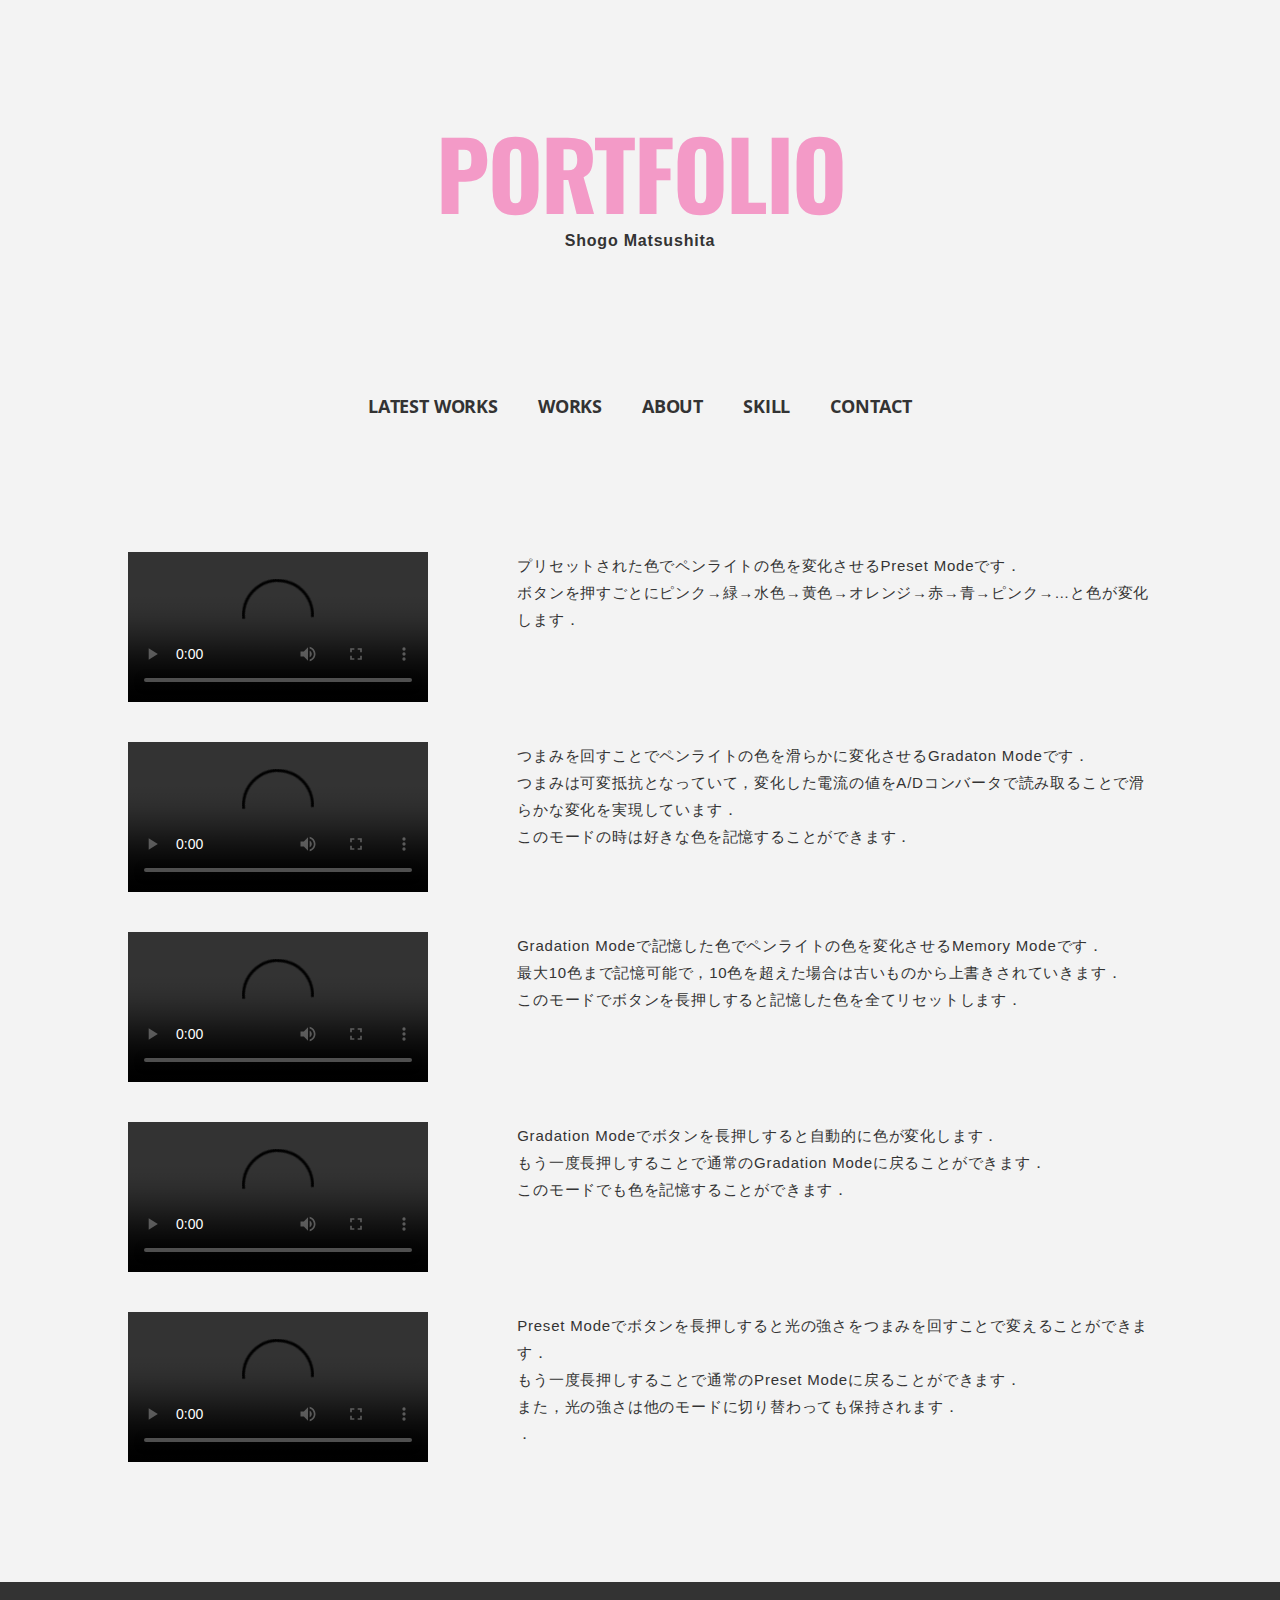
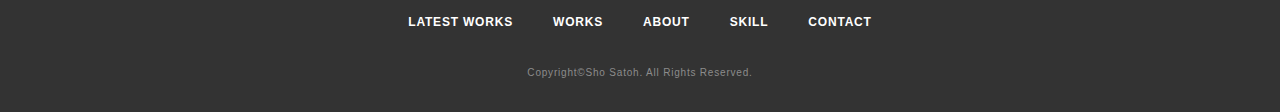
==== demo.html @ dbaa2c92 "seventh commit" ====
<!DOCTYPE html>
<html>
<head>
  <meta charset="utf-8">
  <meta name="viewport" content="width=device-width,initial-scale=1.0,user-scalable=no">
  <meta property='og:type' content='website'>
  <meta property='og:title' content='Shogo Matsushita Portfolio'>
  <meta property='og:url' content='URL入る'>
  <meta property='og:description' content='Shogo Matsushita&#39;s portfolio'>
  <meta property="og:image" content="img/ogp.png">
  <meta name="description" content="Shogo Matsushita&#39;s portfolio" />
  <title>Shogo Matsushita Portfolio</title>
  <link href="https://fonts.googleapis.com/css?family=Yesteryear" rel="stylesheet">
  <link href="https://fonts.googleapis.com/css?family=Oswald:700" rel="stylesheet">
  <link href="https://fonts.googleapis.com/css?family=Open+Sans:700" rel="stylesheet">
  <link href="css/reset.css" media="all" rel="stylesheet" type="text/css" />
  <link href="css/photoswipe/photoswipe.css" media="all" rel="stylesheet" type="text/css" />
  <link href="css/photoswipe/default-skin/default-skin.css" media="all" rel="stylesheet" type="text/css" />
  <link href="css/style.css" media="all" rel="stylesheet" type="text/css" />
  <link rel="shortcut icon" href="img/favicon.ico" />
</head>

<body>
  <div id="wrapper">
    <header id="header">
      <h1 class="logo">
        <span class="logo-title">PORTFOLIO</span>
        <span class="logo-desc">Shogo Matsushita</span>
      </h1>
    </header>
    <nav id="gnav">
      <ul>
        <li><a href="index.html#latestworks">LATEST WORKS</a></li>
        <li><a href="index.html#works">WORKS</a></li>
        <li><a href="index.html#about">ABOUT</a></li>
        <li><a href="index.html#skill">SKILL</a></li>
        <li><a href="index.html#contact">CONTACT</a></li>
      </ul>
    </nav>
    <main id="contents">
        <div class="two-column-wrapper">
          <div class="two-column-image">
            <video src="video/works/preset.mp4" controls></video>
          </div>
          <div class="two-column-desc">
            <p class="text">
              プリセットされた色でペンライトの色を変化させるPreset Modeです．<br>
              ボタンを押すごとにピンク→緑→水色→黄色→オレンジ→赤→青→ピンク→…と色が変化します．
            </p>
          </div>
        </div>

        <div class="two-column-wrapper">
          <div class="two-column-image">
            <video src="video/works/gradation.mp4" controls></video>
          </div>
          <div class="two-column-desc">
            <p class="text">
              つまみを回すことでペンライトの色を滑らかに変化させるGradaton Modeです．<br>
              つまみは可変抵抗となっていて，変化した電流の値をA/Dコンバータで読み取ることで滑らかな変化を実現しています．<br>
              このモードの時は好きな色を記憶することができます．
            </p>
          </div>
        </div>

        <div class="two-column-wrapper">
          <div class="two-column-image">
            <video src="video/works/memorize.mp4" controls></video>
          </div>
          <div class="two-column-desc">
            <p class="text">
              Gradation Modeで記憶した色でペンライトの色を変化させるMemory Modeです．<br>
              最大10色まで記憶可能で，10色を超えた場合は古いものから上書きされていきます．<br>
              このモードでボタンを長押しすると記憶した色を全てリセットします．
            </p>
          </div>
        </div>

        <div class="two-column-wrapper">
          <div class="two-column-image">
            <video src="video/works/auto_gradation.mp4" controls></video>
          </div>
          <div class="two-column-desc">
            <p class="text">
              Gradation Modeでボタンを長押しすると自動的に色が変化します．<br>
              もう一度長押しすることで通常のGradation Modeに戻ることができます．<br>
              このモードでも色を記憶することができます．
            </p>
          </div>
        </div>

        <div class="two-column-wrapper">
          <div class="two-column-image">
            <video src="video/works/intensity.mp4" controls></video>
          </div>
          <div class="two-column-desc">
            <p class="text">
              Preset Modeでボタンを長押しすると光の強さをつまみを回すことで変えることができます．<br>
              もう一度長押しすることで通常のPreset Modeに戻ることができます．<br>
              また，光の強さは他のモードに切り替わっても保持されます．<br>．
            </p>
          </div>
        </div>
    </main>
    <footer id="footer">
      <div class="inner">
        <nav class="footer-link">
          <ul>
            <li><a href="index.html#latestworks">LATEST WORKS</a></li>
            <li><a href="index.html#works">WORKS</a></li>
            <li><a href="index.html#about">ABOUT</a></li>
            <li><a href="index.html#skill">SKILL</a></li>
            <li><a href="index.html#contact">CONTACT</a></li>
          </ul>
        </nav>
        <p class="copyright">Copyright&copy;Sho Satoh. All Rights Reserved.</p>
      </div>
    </footer>
  </div>


  <!-- Root element of PhotoSwipe. Must have class pswp. -->
  <div class="pswp" tabindex="-1" role="dialog" aria-hidden="true">

    <!-- Background of PhotoSwipe.
           It's a separate element as animating opacity is faster than rgba(). -->
    <div class="pswp__bg"></div>

    <!-- Slides wrapper with overflow:hidden. -->
    <div class="pswp__scroll-wrap">

      <!-- Container that holds slides.
              PhotoSwipe keeps only 3 of them in the DOM to save memory.
              Don't modify these 3 pswp__item elements, data is added later on. -->
      <div class="pswp__container">
        <div class="pswp__item"></div>
        <div class="pswp__item"></div>
        <div class="pswp__item"></div>
      </div>

      <!-- Default (PhotoSwipeUI_Default) interface on top of sliding area. Can be changed. -->
      <div class="pswp__ui pswp__ui--hidden">

        <div class="pswp__top-bar">

          <!--  Controls are self-explanatory. Order can be changed. -->

          <div class="pswp__counter"></div>

          <button class="pswp__button pswp__button--close" title="Close (Esc)"></button>



          <button class="pswp__button pswp__button--fs" title="Toggle fullscreen"></button>

          <button class="pswp__button pswp__button--zoom" title="Zoom in/out"></button>

          <!-- Preloader demo http://codepen.io/dimsemenov/pen/yyBWoR -->
          <!-- element will get class pswp__preloader--active when preloader is running -->
          <div class="pswp__preloader">
            <div class="pswp__preloader__icn">
              <div class="pswp__preloader__cut">
                <div class="pswp__preloader__donut"></div>
              </div>
            </div>
          </div>
        </div>

        <div class="pswp__share-modal pswp__share-modal--hidden pswp__single-tap">
          <div class="pswp__share-tooltip"></div>
        </div>

        <button class="pswp__button pswp__button--arrow--left" title="Previous (arrow left)">
              </button>

        <button class="pswp__button pswp__button--arrow--right" title="Next (arrow right)">
              </button>

        <div class="pswp__caption">
          <div class="pswp__caption__center"></div>
        </div>

      </div>

    </div>


  </div>
  <script src="https://ajax.googleapis.com/ajax/libs/jquery/1.12.4/jquery.min.js"></script>
  <script type='text/javascript' src="js/photoswipe/photoswipe.min.js"></script>
  <script type='text/javascript' src="js/photoswipe/photoswipe-ui-default.js"></script>
  <script type='text/javascript' src="js/photoswipe/photoswipe_setup.js"></script>
  <script type='text/javascript' src="js/script.js"></script>
</body>
</html>
---- css/photoswipe/photoswipe.css ----
/*! PhotoSwipe main CSS by Dmitry Semenov | photoswipe.com | MIT license */
/*
	Styles for basic PhotoSwipe functionality (sliding area, open/close transitions)
*/
/* pswp = photoswipe */
.pswp {
  display: none;
  position: absolute;
  width: 100%;
  height: 100%;
  left: 0;
  top: 0;
  overflow: hidden;
  -ms-touch-action: none;
  touch-action: none;
  z-index: 1500;
  -webkit-text-size-adjust: 100%;
  /* create separate layer, to avoid paint on window.onscroll in webkit/blink */
  -webkit-backface-visibility: hidden;
  outline: none; }
  .pswp * {
    -webkit-box-sizing: border-box;
            box-sizing: border-box; }
  .pswp img {
    max-width: none; }

/* style is added when JS option showHideOpacity is set to true */
.pswp--animate_opacity {
  /* 0.001, because opacity:0 doesn't trigger Paint action, which causes lag at start of transition */
  opacity: 0.001;
  will-change: opacity;
  /* for open/close transition */
  -webkit-transition: opacity 333ms cubic-bezier(0.4, 0, 0.22, 1);
          transition: opacity 333ms cubic-bezier(0.4, 0, 0.22, 1); }

.pswp--open {
  display: block; }

.pswp--zoom-allowed .pswp__img {
  /* autoprefixer: off */
  cursor: -webkit-zoom-in;
  cursor: -moz-zoom-in;
  cursor: zoom-in; }

.pswp--zoomed-in .pswp__img {
  /* autoprefixer: off */
  cursor: -webkit-grab;
  cursor: -moz-grab;
  cursor: grab; }

.pswp--dragging .pswp__img {
  /* autoprefixer: off */
  cursor: -webkit-grabbing;
  cursor: -moz-grabbing;
  cursor: grabbing; }

/*
	Background is added as a separate element.
	As animating opacity is much faster than animating rgba() background-color.
*/
.pswp__bg {
  position: absolute;
  left: 0;
  top: 0;
  width: 100%;
  height: 100%;
  background: #000;
  opacity: 0;
  -webkit-transform: translateZ(0);
          transform: translateZ(0);
  -webkit-backface-visibility: hidden;
  will-change: opacity; }

.pswp__scroll-wrap {
  position: absolute;
  left: 0;
  top: 0;
  width: 100%;
  height: 100%;
  overflow: hidden; }

.pswp__container,
.pswp__zoom-wrap {
  -ms-touch-action: none;
  touch-action: none;
  position: absolute;
  left: 0;
  right: 0;
  top: 0;
  bottom: 0; }

/* Prevent selection and tap highlights */
.pswp__container,
.pswp__img {
  -webkit-user-select: none;
  -moz-user-select: none;
  -ms-user-select: none;
      user-select: none;
  -webkit-tap-highlight-color: transparent;
  -webkit-touch-callout: none; }

.pswp__zoom-wrap {
  position: absolute;
  width: 100%;
  -webkit-transform-origin: left top;
  -ms-transform-origin: left top;
  transform-origin: left top;
  /* for open/close transition */
  -webkit-transition: -webkit-transform 333ms cubic-bezier(0.4, 0, 0.22, 1);
          transition: transform 333ms cubic-bezier(0.4, 0, 0.22, 1); }

.pswp__bg {
  will-change: opacity;
  /* for open/close transition */
  -webkit-transition: opacity 333ms cubic-bezier(0.4, 0, 0.22, 1);
          transition: opacity 333ms cubic-bezier(0.4, 0, 0.22, 1); }

.pswp--animated-in .pswp__bg,
.pswp--animated-in .pswp__zoom-wrap {
  -webkit-transition: none;
  transition: none; }

.pswp__container,
.pswp__zoom-wrap {
  -webkit-backface-visibility: hidden; }

.pswp__item {
  position: absolute;
  left: 0;
  right: 0;
  top: 0;
  bottom: 0;
  overflow: hidden; }

.pswp__img {
  position: absolute;
  width: auto;
  height: auto;
  top: 0;
  left: 0; }

/*
	stretched thumbnail or div placeholder element (see below)
	style is added to avoid flickering in webkit/blink when layers overlap
*/
.pswp__img--placeholder {
  -webkit-backface-visibility: hidden; }

/*
	div element that matches size of large image
	large image loads on top of it
*/
.pswp__img--placeholder--blank {
  background: #222; }

.pswp--ie .pswp__img {
  width: 100% !important;
  height: auto !important;
  left: 0;
  top: 0; }

/*
	Error message appears when image is not loaded
	(JS option errorMsg controls markup)
*/
.pswp__error-msg {
  position: absolute;
  left: 0;
  top: 50%;
  width: 100%;
  text-align: center;
  font-size: 14px;
  line-height: 16px;
  margin-top: -8px;
  color: #CCC; }

.pswp__error-msg a {
  color: #CCC;
  text-decoration: underline; }
---- css/photoswipe/default-skin/default-skin.css ----
/*! PhotoSwipe Default UI CSS by Dmitry Semenov | photoswipe.com | MIT license */
/*

	Contents:

	1. Buttons
	2. Share modal and links
	3. Index indicator ("1 of X" counter)
	4. Caption
	5. Loading indicator
	6. Additional styles (root element, top bar, idle state, hidden state, etc.)

*/
/*
	
	1. Buttons

 */
/* <button> css reset */
.pswp__button {
  width: 44px;
  height: 44px;
  position: relative;
  background: none;
  cursor: pointer;
  overflow: visible;
  -webkit-appearance: none;
  display: block;
  border: 0;
  padding: 0;
  margin: 0;
  float: right;
  opacity: 0.75;
  -webkit-transition: opacity 0.2s;
          transition: opacity 0.2s;
  -webkit-box-shadow: none;
          box-shadow: none; }
  .pswp__button:focus, .pswp__button:hover {
    opacity: 1; }
  .pswp__button:active {
    outline: none;
    opacity: 0.9; }
  .pswp__button::-moz-focus-inner {
    padding: 0;
    border: 0; }

/* pswp__ui--over-close class it added when mouse is over element that should close gallery */
.pswp__ui--over-close .pswp__button--close {
  opacity: 1; }

.pswp__button,
.pswp__button--arrow--left:before,
.pswp__button--arrow--right:before {
  background: url(default-skin.png) 0 0 no-repeat;
  background-size: 264px 88px;
  width: 44px;
  height: 44px; }

@media (-webkit-min-device-pixel-ratio: 1.1), (-webkit-min-device-pixel-ratio: 1.09375), (min-resolution: 105dpi), (min-resolution: 1.1dppx) {
  /* Serve SVG sprite if browser supports SVG and resolution is more than 105dpi */
  .pswp--svg .pswp__button,
  .pswp--svg .pswp__button--arrow--left:before,
  .pswp--svg .pswp__button--arrow--right:before {
    background-image: url(default-skin.svg); }
  .pswp--svg .pswp__button--arrow--left,
  .pswp--svg .pswp__button--arrow--right {
    background: none; } }

.pswp__button--close {
  background-position: 0 -44px; }

.pswp__button--share {
  background-position: -44px -44px; }

.pswp__button--fs {
  display: none; }

.pswp--supports-fs .pswp__button--fs {
  display: block; }

.pswp--fs .pswp__button--fs {
  background-position: -44px 0; }

.pswp__button--zoom {
  display: none;
  background-position: -88px 0; }

.pswp--zoom-allowed .pswp__button--zoom {
  display: block; }

.pswp--zoomed-in .pswp__button--zoom {
  background-position: -132px 0; }

/* no arrows on touch screens */
.pswp--touch .pswp__button--arrow--left,
.pswp--touch .pswp__button--arrow--right {
  visibility: hidden; }

/*
	Arrow buttons hit area
	(icon is added to :before pseudo-element)
*/
.pswp__button--arrow--left,
.pswp__button--arrow--right {
  background: none;
  top: 50%;
  margin-top: -50px;
  width: 70px;
  height: 100px;
  position: absolute; }

.pswp__button--arrow--left {
  left: 0; }

.pswp__button--arrow--right {
  right: 0; }

.pswp__button--arrow--left:before,
.pswp__button--arrow--right:before {
  content: '';
  top: 35px;
  background-color: rgba(0, 0, 0, 0.3);
  height: 30px;
  width: 32px;
  position: absolute; }

.pswp__button--arrow--left:before {
  left: 6px;
  background-position: -138px -44px; }

.pswp__button--arrow--right:before {
  right: 6px;
  background-position: -94px -44px; }

/*

	2. Share modal/popup and links

 */
.pswp__counter,
.pswp__share-modal {
  -webkit-user-select: none;
  -moz-user-select: none;
  -ms-user-select: none;
      user-select: none; }

.pswp__share-modal {
  display: block;
  background: rgba(0, 0, 0, 0.5);
  width: 100%;
  height: 100%;
  top: 0;
  left: 0;
  padding: 10px;
  position: absolute;
  z-index: 1600;
  opacity: 0;
  -webkit-transition: opacity 0.25s ease-out;
          transition: opacity 0.25s ease-out;
  -webkit-backface-visibility: hidden;
  will-change: opacity; }

.pswp__share-modal--hidden {
  display: none; }

.pswp__share-tooltip {
  z-index: 1620;
  position: absolute;
  background: #FFF;
  top: 56px;
  border-radius: 2px;
  display: block;
  width: auto;
  right: 44px;
  -webkit-box-shadow: 0 2px 5px rgba(0, 0, 0, 0.25);
          box-shadow: 0 2px 5px rgba(0, 0, 0, 0.25);
  -webkit-transform: translateY(6px);
      -ms-transform: translateY(6px);
          transform: translateY(6px);
  -webkit-transition: -webkit-transform 0.25s;
          transition: transform 0.25s;
  -webkit-backface-visibility: hidden;
  will-change: transform; }
  .pswp__share-tooltip a {
    display: block;
    padding: 8px 12px;
    color: #000;
    text-decoration: none;
    font-size: 14px;
    line-height: 18px; }
    .pswp__share-tooltip a:hover {
      text-decoration: none;
      color: #000; }
    .pswp__share-tooltip a:first-child {
      /* round corners on the first/last list item */
      border-radius: 2px 2px 0 0; }
    .pswp__share-tooltip a:last-child {
      border-radius: 0 0 2px 2px; }

.pswp__share-modal--fade-in {
  opacity: 1; }
  .pswp__share-modal--fade-in .pswp__share-tooltip {
    -webkit-transform: translateY(0);
        -ms-transform: translateY(0);
            transform: translateY(0); }

/* increase size of share links on touch devices */
.pswp--touch .pswp__share-tooltip a {
  padding: 16px 12px; }

a.pswp__share--facebook:before {
  content: '';
  display: block;
  width: 0;
  height: 0;
  position: absolute;
  top: -12px;
  right: 15px;
  border: 6px solid transparent;
  border-bottom-color: #FFF;
  -webkit-pointer-events: none;
  -moz-pointer-events: none;
  pointer-events: none; }

a.pswp__share--facebook:hover {
  background: #3E5C9A;
  color: #FFF; }
  a.pswp__share--facebook:hover:before {
    border-bottom-color: #3E5C9A; }

a.pswp__share--twitter:hover {
  background: #55ACEE;
  color: #FFF; }

a.pswp__share--pinterest:hover {
  background: #CCC;
  color: #CE272D; }

a.pswp__share--download:hover {
  background: #DDD; }

/*

	3. Index indicator ("1 of X" counter)

 */
.pswp__counter {
  position: absolute;
  left: 0;
  top: 0;
  height: 44px;
  font-size: 13px;
  line-height: 44px;
  color: #FFF;
  opacity: 0.75;
  padding: 0 10px; }

/*
	
	4. Caption

 */
.pswp__caption {
  position: absolute;
  left: 0;
  bottom: 0;
  width: 100%;
  min-height: 44px; }
  .pswp__caption small {
    font-size: 11px;
    color: #BBB; }

.pswp__caption__center {
  text-align: left;
  max-width: 420px;
  margin: 0 auto;
  font-size: 13px;
  padding: 10px;
  line-height: 20px;
  color: #CCC; }

.pswp__caption--empty {
  display: none; }

/* Fake caption element, used to calculate height of next/prev image */
.pswp__caption--fake {
  visibility: hidden; }

/*

	5. Loading indicator (preloader)

	You can play with it here - http://codepen.io/dimsemenov/pen/yyBWoR

 */
.pswp__preloader {
  width: 44px;
  height: 44px;
  position: absolute;
  top: 0;
  left: 50%;
  margin-left: -22px;
  opacity: 0;
  -webkit-transition: opacity 0.25s ease-out;
          transition: opacity 0.25s ease-out;
  will-change: opacity;
  direction: ltr; }

.pswp__preloader__icn {
  width: 20px;
  height: 20px;
  margin: 12px; }

.pswp__preloader--active {
  opacity: 1; }
  .pswp__preloader--active .pswp__preloader__icn {
    /* We use .gif in browsers that don't support CSS animation */
    background: url(preloader.gif) 0 0 no-repeat; }

.pswp--css_animation .pswp__preloader--active {
  opacity: 1; }
  .pswp--css_animation .pswp__preloader--active .pswp__preloader__icn {
    -webkit-animation: clockwise 500ms linear infinite;
            animation: clockwise 500ms linear infinite; }
  .pswp--css_animation .pswp__preloader--active .pswp__preloader__donut {
    -webkit-animation: donut-rotate 1000ms cubic-bezier(0.4, 0, 0.22, 1) infinite;
            animation: donut-rotate 1000ms cubic-bezier(0.4, 0, 0.22, 1) infinite; }

.pswp--css_animation .pswp__preloader__icn {
  background: none;
  opacity: 0.75;
  width: 14px;
  height: 14px;
  position: absolute;
  left: 15px;
  top: 15px;
  margin: 0; }

.pswp--css_animation .pswp__preloader__cut {
  /* 
			The idea of animating inner circle is based on Polymer ("material") loading indicator 
			 by Keanu Lee https://blog.keanulee.com/2014/10/20/the-tale-of-three-spinners.html
		*/
  position: relative;
  width: 7px;
  height: 14px;
  overflow: hidden; }

.pswp--css_animation .pswp__preloader__donut {
  -webkit-box-sizing: border-box;
          box-sizing: border-box;
  width: 14px;
  height: 14px;
  border: 2px solid #FFF;
  border-radius: 50%;
  border-left-color: transparent;
  border-bottom-color: transparent;
  position: absolute;
  top: 0;
  left: 0;
  background: none;
  margin: 0; }

@media screen and (max-width: 1024px) {
  .pswp__preloader {
    position: relative;
    left: auto;
    top: auto;
    margin: 0;
    float: right; } }

@-webkit-keyframes clockwise {
  0% {
    -webkit-transform: rotate(0deg);
            transform: rotate(0deg); }
  100% {
    -webkit-transform: rotate(360deg);
            transform: rotate(360deg); } }

@keyframes clockwise {
  0% {
    -webkit-transform: rotate(0deg);
            transform: rotate(0deg); }
  100% {
    -webkit-transform: rotate(360deg);
            transform: rotate(360deg); } }

@-webkit-keyframes donut-rotate {
  0% {
    -webkit-transform: rotate(0);
            transform: rotate(0); }
  50% {
    -webkit-transform: rotate(-140deg);
            transform: rotate(-140deg); }
  100% {
    -webkit-transform: rotate(0);
            transform: rotate(0); } }

@keyframes donut-rotate {
  0% {
    -webkit-transform: rotate(0);
            transform: rotate(0); }
  50% {
    -webkit-transform: rotate(-140deg);
            transform: rotate(-140deg); }
  100% {
    -webkit-transform: rotate(0);
            transform: rotate(0); } }

/*
	
	6. Additional styles

 */
/* root element of UI */
.pswp__ui {
  -webkit-font-smoothing: auto;
  visibility: visible;
  opacity: 1;
  z-index: 1550; }

/* top black bar with buttons and "1 of X" indicator */
.pswp__top-bar {
  position: absolute;
  left: 0;
  top: 0;
  height: 44px;
  width: 100%; }

.pswp__caption,
.pswp__top-bar,
.pswp--has_mouse .pswp__button--arrow--left,
.pswp--has_mouse .pswp__button--arrow--right {
  -webkit-backface-visibility: hidden;
  will-change: opacity;
  -webkit-transition: opacity 333ms cubic-bezier(0.4, 0, 0.22, 1);
          transition: opacity 333ms cubic-bezier(0.4, 0, 0.22, 1); }

/* pswp--has_mouse class is added only when two subsequent mousemove events occur */
.pswp--has_mouse .pswp__button--arrow--left,
.pswp--has_mouse .pswp__button--arrow--right {
  visibility: visible; }

.pswp__top-bar,
.pswp__caption {
  background-color: rgba(0, 0, 0, 0.5); }

/* pswp__ui--fit class is added when main image "fits" between top bar and bottom bar (caption) */
.pswp__ui--fit .pswp__top-bar,
.pswp__ui--fit .pswp__caption {
  background-color: rgba(0, 0, 0, 0.3); }

/* pswp__ui--idle class is added when mouse isn't moving for several seconds (JS option timeToIdle) */
.pswp__ui--idle .pswp__top-bar {
  opacity: 0; }

.pswp__ui--idle .pswp__button--arrow--left,
.pswp__ui--idle .pswp__button--arrow--right {
  opacity: 0; }

/*
	pswp__ui--hidden class is added when controls are hidden
	e.g. when user taps to toggle visibility of controls
*/
.pswp__ui--hidden .pswp__top-bar,
.pswp__ui--hidden .pswp__caption,
.pswp__ui--hidden .pswp__button--arrow--left,
.pswp__ui--hidden .pswp__button--arrow--right {
  /* Force paint & create composition layer for controls. */
  opacity: 0.001; }

/* pswp__ui--one-slide class is added when there is just one item in gallery */
.pswp__ui--one-slide .pswp__button--arrow--left,
.pswp__ui--one-slide .pswp__button--arrow--right,
.pswp__ui--one-slide .pswp__counter {
  display: none; }

.pswp__element--disabled {
  display: none !important; }

.pswp--minimal--dark .pswp__top-bar {
  background: none; }
---- css/style.css ----
/* CSS Document */

*, *:before, *:after {
  -webkit-box-sizing: border-box;
  -moz-box-sizing: border-box;
  -o-box-sizing: border-box;
  -ms-box-sizing: border-box;
  box-sizing: border-box;
}

body {
  font-family: 'ヒラギノ角ゴ Pro W3', 'Hiragino Kaku Gothic Pro', "游ゴシック Medium", "Yu Gothic Medium", "游ゴシック体", YuGothic, 'メイリオ', Meiryo, Osaka, 'ＭＳ Ｐゴシック', 'MS PGothic', sans-serif;
  color: #333;
  font-size: 15px;
  line-height: 1.8;
  letter-spacing: 0.8px;
  word-break: break-all;
}

a {
  color: #1ca9e3;
  text-decoration: none;
}

a:hover, a:hover img {
  opacity: .8;
  -webkit-transition: all .3s;
  -moz-transition: all .3s;
  -ms-transition: all .3s;
  -o-transition: all .3s;
  transition: all .3s;
}

img, video, object {
  max-width: 100%;
  height: auto;
  border: none;
  vertical-align: bottom;
  display: block;
}

ul, li {
  list-style: none;
}

/*--------------------------------
　全体
---------------------------------*/

#wrapper {
  background-color: #f3f3f3;
}

.inner {
  max-width: 1320px;
  width: 100%;
  margin: 0 auto;
  padding: 0 10px;
}

#contents {
  padding: 100px 0;
}

/*--------------------------------
　ヘッダー
---------------------------------*/

#header {
  display: -webkit-box;
  display: -ms-flexbox;
  display: flex;
  -webkit-box-pack: center;
  -ms-flex-pack: center;
  justify-content: center;
  -webkit-align-items: center;
  -ms-align-items: center;
  align-items: center;
  height: 380px;
}

#header .logo {
  display: block;
}

#header .logo-name {
  display: block;
  font-family: 'Yesteryear', cursive;
  display: block;
  position: relative;
  top: -8px;
  left: -60px;
  font-size: 36px;
  color: #d59fea;
  -webkit-transform: rotate(-10deg);
  transform: rotate(-10deg);
}

#header .logo-title {
  font-family: 'Oswald', sans-serif;
  font-size: 94px;
  color: #f39ac7;
  line-height: 1;
  letter-spacing: -2px;
}

#header .logo-desc {
  display: block;
  font-size: 16px;
  text-align: center;
  margin-top: 5px;
}

/*--------------------------------
　グローバルナビ
---------------------------------*/

#gnav {
  padding: 10px;
  font-family: 'Open sans', sans-serif;
  z-index: 100;
}

#gnav ul {
  display: -webkit-box;
  display: -ms-flexbox;
  display: flex;
  -ms-flex-wrap: wrap;
  flex-wrap: wrap;
  -webkit-box-pack: center;
  -ms-flex-pack: center;
  justify-content: center;
}

#gnav li {
  font-weight: bold;
  font-size: 18px;
  padding: 0 20px;
}

#gnav li:last-child {
  margin-right: 0;
}

#gnav li a {
  color: #333;
  letter-spacing: -0.01em;
}

#gnav.fixed {
  position: fixed;
  top: 0;
  left: 0;
  width: 100%;
  background-color: #f3f3f3;
  box-shadow: 0px 6px 3px -3px rgba(0, 0, 0, 0.2);
  -webkit-box-shadow: 0px 6px 3px -3px rgba(0, 0, 0, 0.2);
  -moz-box-shadow: 0px 6px 3px -3px rgba(0, 0, 0, 0.2);
  transform: translate3d(0, 0, 0);
}

/*--------------------------------
　Section
---------------------------------*/

.section .inner {
  padding: 80px 10px;
}

.section .section-title-block {
  text-align: center;
  margin-bottom: 30px;
}

.section .section-title {
  font-family: 'Oswald', sans-serif;
  letter-spacing: -0.01em;
  display: inline-block;
  font-size: 56px;
  font-weight: bold;
  margin-bottom: 10px;
  color: #f39ac7;
}

.section .section-desc {
  text-align: center;
}

.two-column-wrapper {
  width: 80%;
  margin: 0 auto;
  padding: 20px 0;
  display: -webkit-box;
  display: -ms-flexbox;
  display: flex;
  -ms-flex-wrap: nowrap;
  flex-wrap: nowrap;
  -webkit-box-pack: justify;
  -ms-flex-pack: justify;
  justify-content: space-between;
}

.two-column-image {
  width: 33%;
}

.two-column-image img {
  margin: 0 auto;
}

.two-column-desc {
  width: 62%;
}

/*--------------------------------
　Latestworks
---------------------------------*/

#latestworks .two-column-image {
  width: 48%;
}

#latestworks .two-column-desc {
  width: 48%;
}

/*--------------------------------
　WORKS
---------------------------------*/

#works .card {
  width: 32%;
}

#works .card {
  margin-bottom: 50px;
}

#works .card-image {
  display: block;
  margin-bottom: 8px;
}

#works .card-caption-title {
  font-size: 13px;
  font-weight: bold;
}

#works .card-caption-info {
  font-size: 12px;
}

#works .card-caption-url {
  font-size: 10px;
}

#works .card-wrapper {
  padding: 20px 0;
  display: -webkit-box;
  display: -ms-flexbox;
  display: flex;
  -ms-flex-wrap: wrap;
  flex-wrap: wrap;
  -webkit-box-pack: justify;
  -ms-flex-pack: justify;
  justify-content: space-between;
}

/*--------------------------------
　About
---------------------------------*/

#about .two-column-image {
  width: 33%;
}

#about .two-column-desc {
  width: 62%;
}

/*--------------------------------
 SKILL
---------------------------------*/

#skill .card-wrapper {
  width: 80%;
  margin: 0 auto;
  padding: 20px 0;
  display: -webkit-box;
  display: -ms-flexbox;
  display: flex;
  -ms-flex-wrap: wrap;
  flex-wrap: wrap;
  -webkit-box-pack: justify;
  -ms-flex-pack: justify;
  justify-content: space-between;
}

#skill .card {
  flex-basis: 46%;
  margin-bottom: 50px;
  display: -webkit-box;
  display: -ms-flexbox;
  display: flex;
  -ms-flex-wrap: nowrap;
  flex-wrap: nowrap;
  -webkit-box-pack: justify;
  -ms-flex-pack: justify;
  justify-content: space-between;
}

#skill .card:first-child {
  flex-basis: 100%;
}

#skill .skill-icon {
  flex-basis: 75px;
}

#skill .skill-icon img {
  width: 75px;
}

#skill .skill-desc {
  flex-basis: calc(100% - 75px - 30px);
}

#skill .skill-desc-title {
  margin-bottom: 3px;
}

#skill .rate {
  position: relative;
  display: inline-block;
  width: 110px;
  height: 20px;
  font-size: 20px;
}

#skill .rate:before, #skill .rate:after {
  position: absolute;
  top: 0;
  left: 0;
  content: '★★★★★';
  display: inline-block;
  height: 20px;
  line-height: 20px;
}

#skill .rate:before {
  color: #ddd;
}

#skill .rate:after {
  color: #e8629f;
  overflow: hidden;
  white-space: nowrap;
}

#skill .rate1:after {
  width: 20px;
}

#skill .rate2:after {
  width: 40px;
}

#skill .rate3:after {
  width: 60px;
}

#skill .rate4:after {
  width: 80px;
}

#skill .rate5:after {
  width: 100px;
}

/*--------------------------------
 CONTACT
---------------------------------*/

#contact .contact-list {
  padding: 20px 0;
}

#contact .contact-list ul {
  width: 40%;
  margin: 0 auto;
  display: -webkit-box;
  display: -ms-flexbox;
  display: flex;
  -ms-flex-wrap: wrap;
  flex-wrap: wrap;
  -webkit-box-pack: justify;
  -ms-flex-pack: justify;
  justify-content: space-between;
  align-self: flex-end;
  ;
}

#contact .contact-list li {
  text-align: center;
}

#contact .contact-list li a {
  color: #333;
}

#contact .contact-list li img {
  width: 60px;
  margin: 0 auto 5px;
}

#contact .contact-list-desc {
  font-weight: bold;
}

/*--------------------------------
 Footer
---------------------------------*/

#footer {
  background-color: #333;
}

#footer .inner {
  padding: 30px;
}

#footer .footer-link ul {
  margin-bottom: 30px;
  display: -webkit-box;
  display: -ms-flexbox;
  display: flex;
  -ms-flex-wrap: wrap;
  flex-wrap: wrap;
  -webkit-justify-content: center;
  -moz-justify-content: center;
  justify-content: center;
}

#footer .footer-link li {
  font-size: 12px;
  padding: 0 20px;
}

#footer .footer-link li a {
  color: #fff;
  font-weight: bold;
}

#footer .copyright {
  font-size: 10px;
  color: #8c8c8c;
  text-align: center;
}

/*media Queries 767
----------------------------------------------------*/

@media screen and (max-width: 767px) {
  body {
    font-size: 13px;
    line-height: 1.7;
  }
  #header {
    height: 200px;
  }
  #header .logo-title {
    font-size: 56px;
  }
  #header .logo-name {
    top: 0;
    left: -30px;
    font-size: 25px;
  }
  #header .logo-desc {
    font-size: 11px;
  }
  #gnav li {
    font-size: 14px;
    padding: 0 10px;
  }
  #gnav li a:hover {
    opacity: 1;
  }
  #contents {
    padding: 40px 0;
  }
  .section .inner {
    padding: 30px 15px;
  }
  .section .section-title-block {
    margin-bottom: 10px;
  }
  .section .section-title {
    font-size: 36px;
  }
  #latestworks .two-column-wrapper {
    width: 100%;
    -ms-flex-wrap: wrap;
    flex-wrap: wrap;
  }
  #latestworks .two-column-image {
    width: 90%;
    margin: 0 auto 20px;
  }

  #latestworks .two-column-desc {
    width: 100%;
  }
  #works .card {
    width: 48%;
  }
  #works .card-caption-title {
    font-size: 12px;
  }
  #works .card-caption-info {
    font-size: 11px;
  }
  #about .two-column-wrapper {
    width: 100%;
    -ms-flex-wrap: wrap;
    flex-wrap: wrap;
  }
  #about .two-column-image {
    width: 50%;
    margin: 0 auto 20px;
  }
  #about .two-column-desc {
   width: 100%;
 }

  #skill .card-wrapper {
    width: 100%;
  }
  #skill .card {
    flex-basis: 100%;
  }
  #skill .skill-icon {
    flex-basis: 45px;
  }
  #skill .skill-icon img {
    width: 45px;
  }
  #skill .skill-desc {
    flex-basis: calc(100% - 45px - 10px);
  }
  #skill .rate {
    height: 15px;
    font-size: 15px;
  }
  #skill .rate:before, #skill .rate:after {
    height: 15px;
    line-height: 15px;
  }
  #skill .rate1:after {
    width: 15px;
  }
  #skill .rate2:after {
    width: 30px;
  }
  #skill .rate3:after {
    width: 45px;
  }
  #skill .rate4:after {
    width: 60px;
  }
  #skill .rate5:after {
    width: 75px;
  }
  #contact .contact-list ul {
    width: 100%;
  }
  #contact .contact-list li {
    flex-basis: 30%;
  }
  #contact .contact-list li img {
    width: 30px;
  }
  #contact .contact-list-desc {
    font-size: 12px;
  }
  #footer .inner {
    padding: 20px 0;
  }
  #footer .footer-link li {
    font-size: 10px;
    padding: 0 10px;
    margin-bottom: 5px;
  }
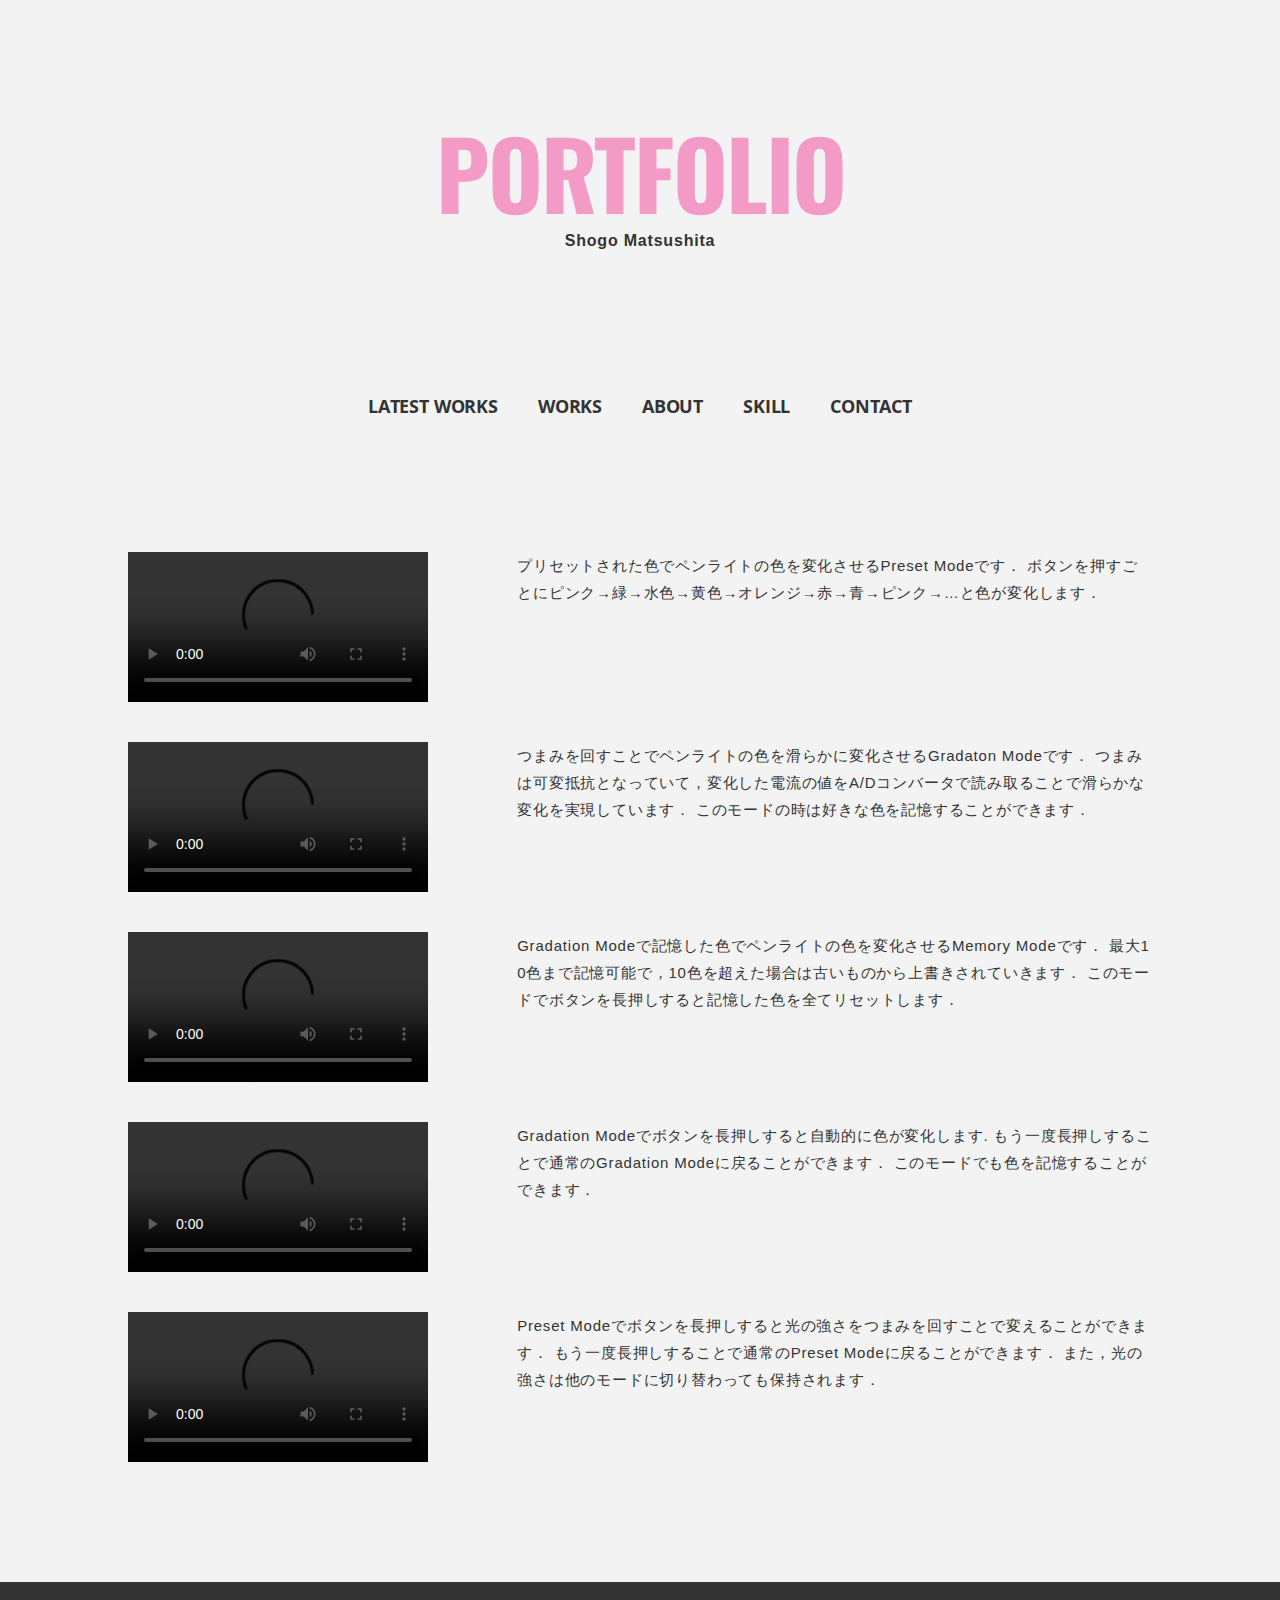
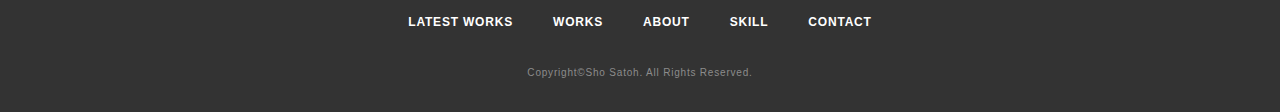
==== commit c8946318: "seventh commit" ====
--- a/demo.html
+++ b/demo.html
@@ -44,7 +44,7 @@
           </div>
           <div class="two-column-desc">
             <p class="text">
-              プリセットされた色でペンライトの色を変化させるPreset Modeです．<br>
+              プリセットされた色でペンライトの色を変化させるPreset Modeです．
               ボタンを押すごとにピンク→緑→水色→黄色→オレンジ→赤→青→ピンク→…と色が変化します．
             </p>
           </div>
@@ -56,8 +56,8 @@
           </div>
           <div class="two-column-desc">
             <p class="text">
-              つまみを回すことでペンライトの色を滑らかに変化させるGradaton Modeです．<br>
-              つまみは可変抵抗となっていて，変化した電流の値をA/Dコンバータで読み取ることで滑らかな変化を実現しています．<br>
+              つまみを回すことでペンライトの色を滑らかに変化させるGradaton Modeです．
+              つまみは可変抵抗となっていて，変化した電流の値をA/Dコンバータで読み取ることで滑らかな変化を実現しています．
               このモードの時は好きな色を記憶することができます．
             </p>
           </div>
@@ -69,8 +69,8 @@
           </div>
           <div class="two-column-desc">
             <p class="text">
-              Gradation Modeで記憶した色でペンライトの色を変化させるMemory Modeです．<br>
-              最大10色まで記憶可能で，10色を超えた場合は古いものから上書きされていきます．<br>
+              Gradation Modeで記憶した色でペンライトの色を変化させるMemory Modeです．
+              最大10色まで記憶可能で，10色を超えた場合は古いものから上書きされていきます．
               このモードでボタンを長押しすると記憶した色を全てリセットします．
             </p>
           </div>
@@ -82,8 +82,8 @@
           </div>
           <div class="two-column-desc">
             <p class="text">
-              Gradation Modeでボタンを長押しすると自動的に色が変化します．<br>
-              もう一度長押しすることで通常のGradation Modeに戻ることができます．<br>
+              Gradation Modeでボタンを長押しすると自動的に色が変化します.
+              もう一度長押しすることで通常のGradation Modeに戻ることができます．
               このモードでも色を記憶することができます．
             </p>
           </div>
@@ -95,9 +95,9 @@
           </div>
           <div class="two-column-desc">
             <p class="text">
-              Preset Modeでボタンを長押しすると光の強さをつまみを回すことで変えることができます．<br>
-              もう一度長押しすることで通常のPreset Modeに戻ることができます．<br>
-              また，光の強さは他のモードに切り替わっても保持されます．<br>．
+              Preset Modeでボタンを長押しすると光の強さをつまみを回すことで変えることができます．
+              もう一度長押しすることで通常のPreset Modeに戻ることができます．
+              また，光の強さは他のモードに切り替わっても保持されます．
             </p>
           </div>
         </div>
--- a/css/style.css
+++ b/css/style.css
@@ -33,7 +33,6 @@
 
 img, video, object {
   max-width: 100%;
-  height: auto;
   border: none;
   vertical-align: bottom;
   display: block;
@@ -251,7 +250,7 @@
 }
 
 #works .card-caption-url {
-  font-size: 10px;
+  font-size: 12px;
 }
 
 #works .card-wrapper {
